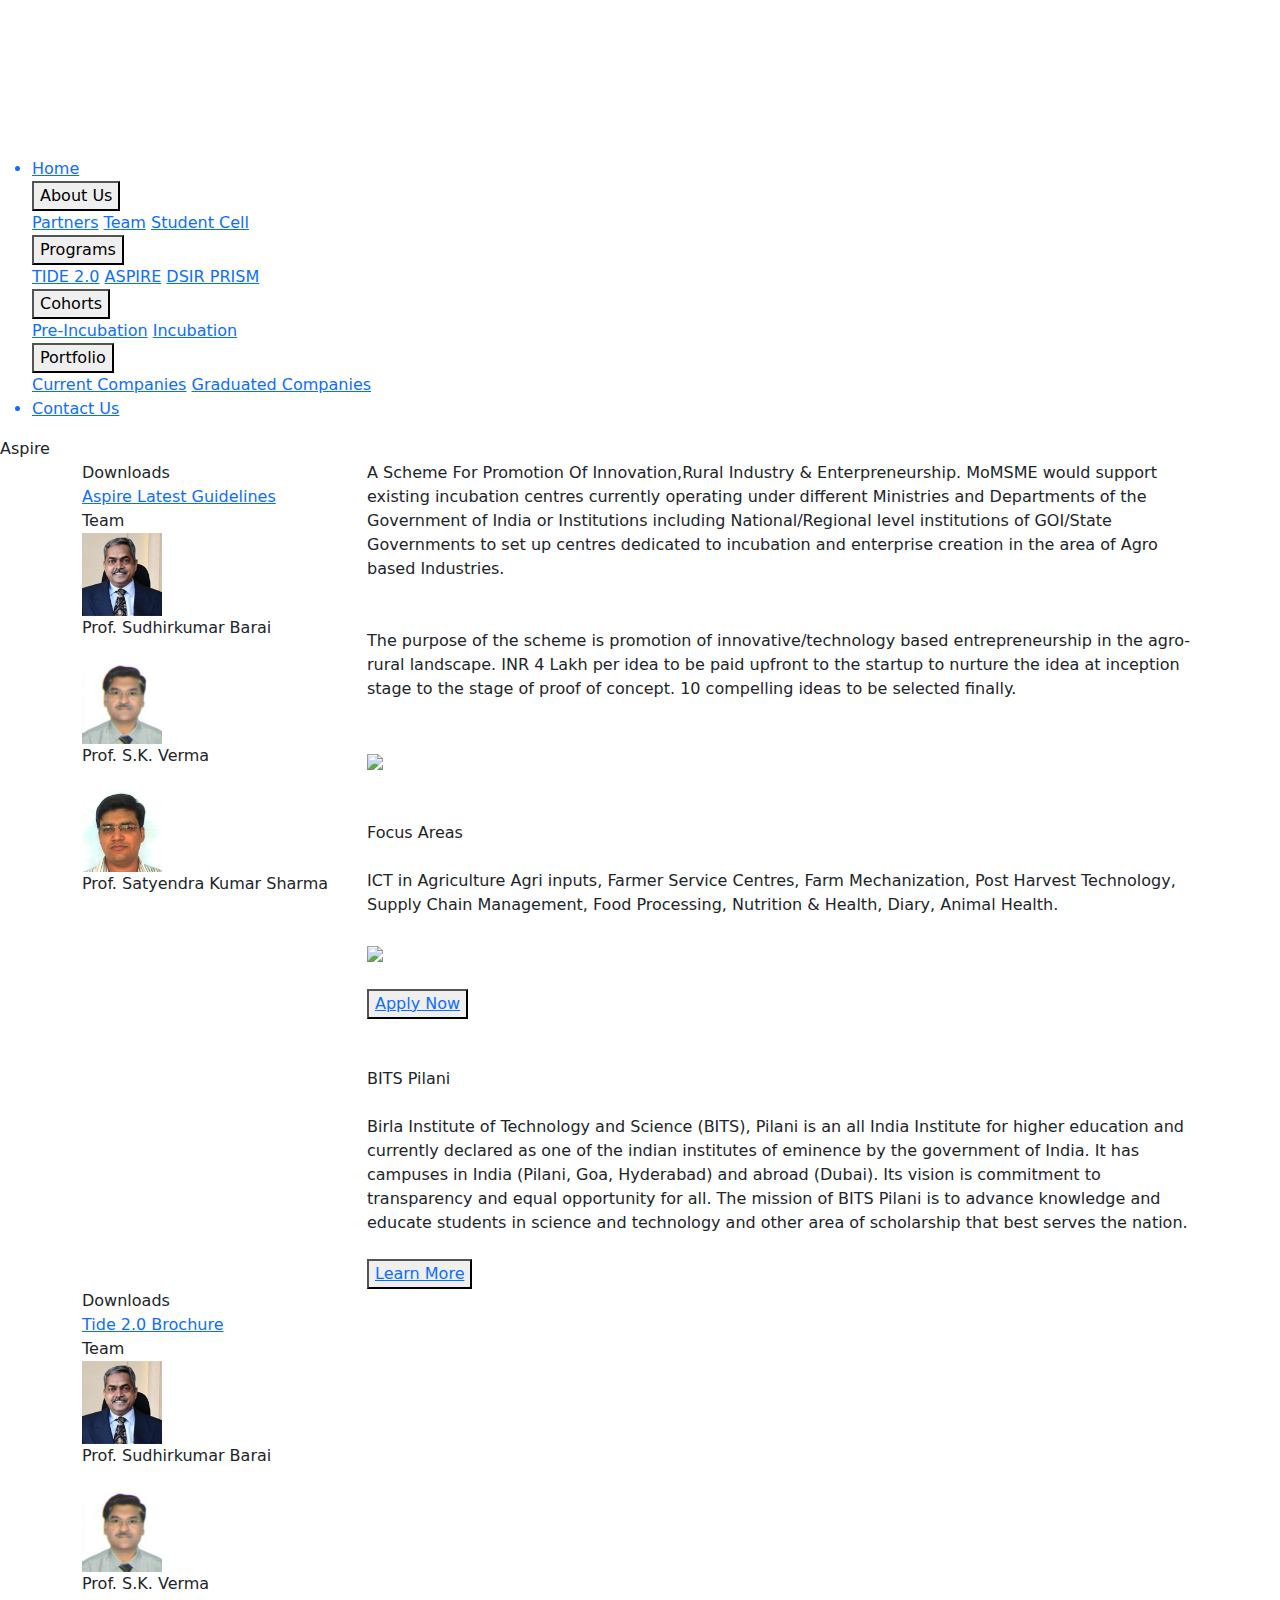
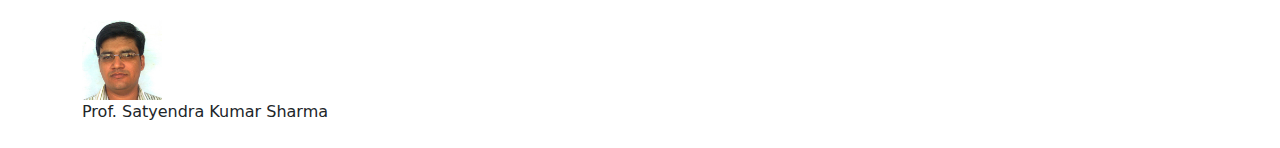
==== aspire.html @ fb0bbe4e "added link of incubation page" ====
<!DOCTYPE html>
<html lang="en">
<head>
    <meta charset="UTF-8">
    <meta http-equiv="X-UA-Compatible" content="IE=edge">
    <meta name="viewport" content="width=device-width, initial-scale=1.0">
    <title>Aspire</title>
    <link rel="stylesheet" href="css/bootstrap.min.css">
    <link rel="stylesheet" href="css/aspire.css">
    <link rel="preconnect" href="https://fonts.googleapis.com">
    <link rel="preconnect" href="https://fonts.gstatic.com" crossorigin>
    <link href="https://fonts.googleapis.com/css2?family=Gowun+Dodum&display=swap" rel="stylesheet">
    <link href="https://fonts.googleapis.com/css2?family=Rambla&display=swap" rel="stylesheet">
    <link href="https://fonts.googleapis.com/css2?family=Karla&display=swap" rel="stylesheet">
    <link rel="stylesheet" href="https://cdn.jsdelivr.net/npm/bootstrap-icons@1.5.0/font/bootstrap-icons.css">
    <script src="https://unpkg.com/scrollreveal"></script>
</head>
<body>
    <div class='spinner-wrapper'>
        <div class="spinner"></div>
    </div>
    <canvas id="stars"></canvas>
<div class="scrollBar1"><span></span></div>
<div class="wrapper-Main">
  <div class="bg-cover" class="none"></div>
  <a class="hamburger-shell">
    <div class="hamb top"></div>
      <div class="hamb middle"></div>
    <div class="menu-name"></div>
  
  <ul id="menu">
      <a href="index.html"> <li>Home</li></a>
      <div class="dropdown">
        <button class="dropbtn">About Us</button>
        <div class="dropdown-content">
          <a href="partners.html">Partners</a>
          <a href="team.html">Team</a>
          <a href="studentcell.html">Student Cell</a>
        </div>
      </div>
      <div class="dropdown">
        <button class="dropbtn">Programs</button>
        <div class="dropdown-content">
          <a href="tide2.html">TIDE 2.0</a>
          <a href="aspire.html">ASPIRE</a>
          <a href="dsirprism.html">DSIR PRISM</a>
        </div>
      </div>
      <div class="dropdown">
        <button class="dropbtn">Cohorts</button>
        <div class="dropdown-content">
          <a href="preIncubation.html">Pre-Incubation</a>
          <a href="incubation.html">Incubation</a>
        </div>
      </div>
      <div class="dropdown">
        <button class="dropbtn">Portfolio</button>
        <div class="dropdown-content">
          <a href="#">Current Companies</a>
          <a href="#">Graduated Companies</a>
        </div>
      </div>
      <a href="#"> <li>Contact Us</li></a>
  </ul>
  </a>
  <div id="mainHeading"><div id="mainHeadingContent">Aspire</div></div>
  <div class="container">
      <div class="row">
          <div class="col-lg-3 sideline contentWhenSide">
            <div class = "sidelineHeading leftEntrance">Downloads</div>
            <div class= "sidelineLinks leftEntrance"><a href="#">Aspire Latest Guidelines</a></div>
            <div class = "sidelineHeading leftEntrance">Team</div>
            <div class ="sidelineContent leftEntrance"><img src="images/members/Prof-SK_Barai.jpg" width="80px" height="auto"><div class="names">Prof. Sudhirkumar Barai</div></div><br>
            <div class ="sidelineContent leftEntrance"><img src="images/members/Prof.S.K.Verma.jpg" width="80px" height="auto"><div class="names">Prof. S.K. Verma</div></div><br>
            <div class ="sidelineContent leftEntrance"><img src="images/members/Satyendra_Sharma.jpg" width="80px" height="auto"><div class="names">Prof. Satyendra Kumar Sharma</div></div><br>
          </div>
          <div class="col-lg-9">
              <div class="content rightEntrance">
                A Scheme For Promotion Of Innovation,Rural Industry & Enterpreneurship. MoMSME would support existing incubation centres currently operating under different Ministries and Departments of the Government of India or Institutions including National/Regional level institutions of GOI/State Governments to set up centres dedicated to incubation and enterprise creation in the area of Agro based Industries.              </div>
              <br>
              <br>
              <div class="content rightEntrance">
                The purpose of the scheme is promotion of innovative/technology based entrepreneurship in the agro-rural landscape. INR 4 Lakh per idea to be paid upfront to the startup to nurture the idea at inception stage to the stage of proof of concept. 10 compelling ideas to be selected finally.              </div>
              <br>
              <br>
              <div class="content rightEntrance" style="align-items: center;"><img src="images/aspire4.jpg" ></div>
              <br>
              <br>
              <div class="content bottomEntrance contentHeading">Focus Areas</div>
              <br>
              <div class="content rightEntrance">ICT in Agriculture
                Agri inputs, 
                Farmer Service Centres, 
                Farm Mechanization, 
                Post Harvest Technology, 
                Supply Chain Management, 
                Food Processing, 
                Nutrition & Health, 
                Diary, 
                Animal Health.</div>
                <br>
              <div class="content rightEntrance" style="align-items: center;"><img src="images/aspire3.jpg" ></div>
              <br>
              <div class=" content bottomEntrance learnMoreBtnWrapper"><button class="learnMoreBtn"><a href="">Apply Now</a></button></div>
              <br>
              <br>
              <div class="content bottomEntrance contentHeading">BITS Pilani</div>
              <br>
              <div class="content rightEntrance">Birla Institute of Technology and Science (BITS), Pilani is an all India Institute for higher education and currently declared as one of the indian institutes of eminence by the government of India. It has campuses in India (Pilani, Goa, Hyderabad) and abroad (Dubai). Its vision is commitment to transparency and equal opportunity for all. The mission of BITS Pilani is to advance knowledge and educate students in science and technology and other area of scholarship that best serves the nation.</div>
              <br>
              <div class=" content bottomEntrance learnMoreBtnWrapper"><button class="learnMoreBtn"><a href="">Learn More</a></button></div>
          </div>
          <div class="col-lg-3 sideline contentWhenBottom">
            <div class = "sidelineHeading leftEntrance">Downloads</div>
            <div class= "sidelineLinks leftEntrance"><a href="#">Tide 2.0 Brochure</a></div>
            <div class = "sidelineHeading leftEntrance">Team</div>
            <div class ="sidelineContent leftEntrance"><img src="images/members/Prof-SK_Barai.jpg" width="80px" height="auto"><div class="names">Prof. Sudhirkumar Barai</div></div><br>
            <div class ="sidelineContent leftEntrance"><img src="images/members/Prof.S.K.Verma.jpg" width="80px" height="auto"><div class="names">Prof. S.K. Verma</div></div><br>
            <div class ="sidelineContent leftEntrance"><img src="images/members/Satyendra_Sharma.jpg" width="80px" height="auto"><div class="names">Prof. Satyendra Kumar Sharma</div></div><br>
          </div>
      </div>
  </div>
</div>  
  <script src="js/jquery-3.6.0.min.js"></script>
  <script src="js/bootstrap.min.js"></script>
  <script src="js/aspire.js"></script>
</body>
</html>
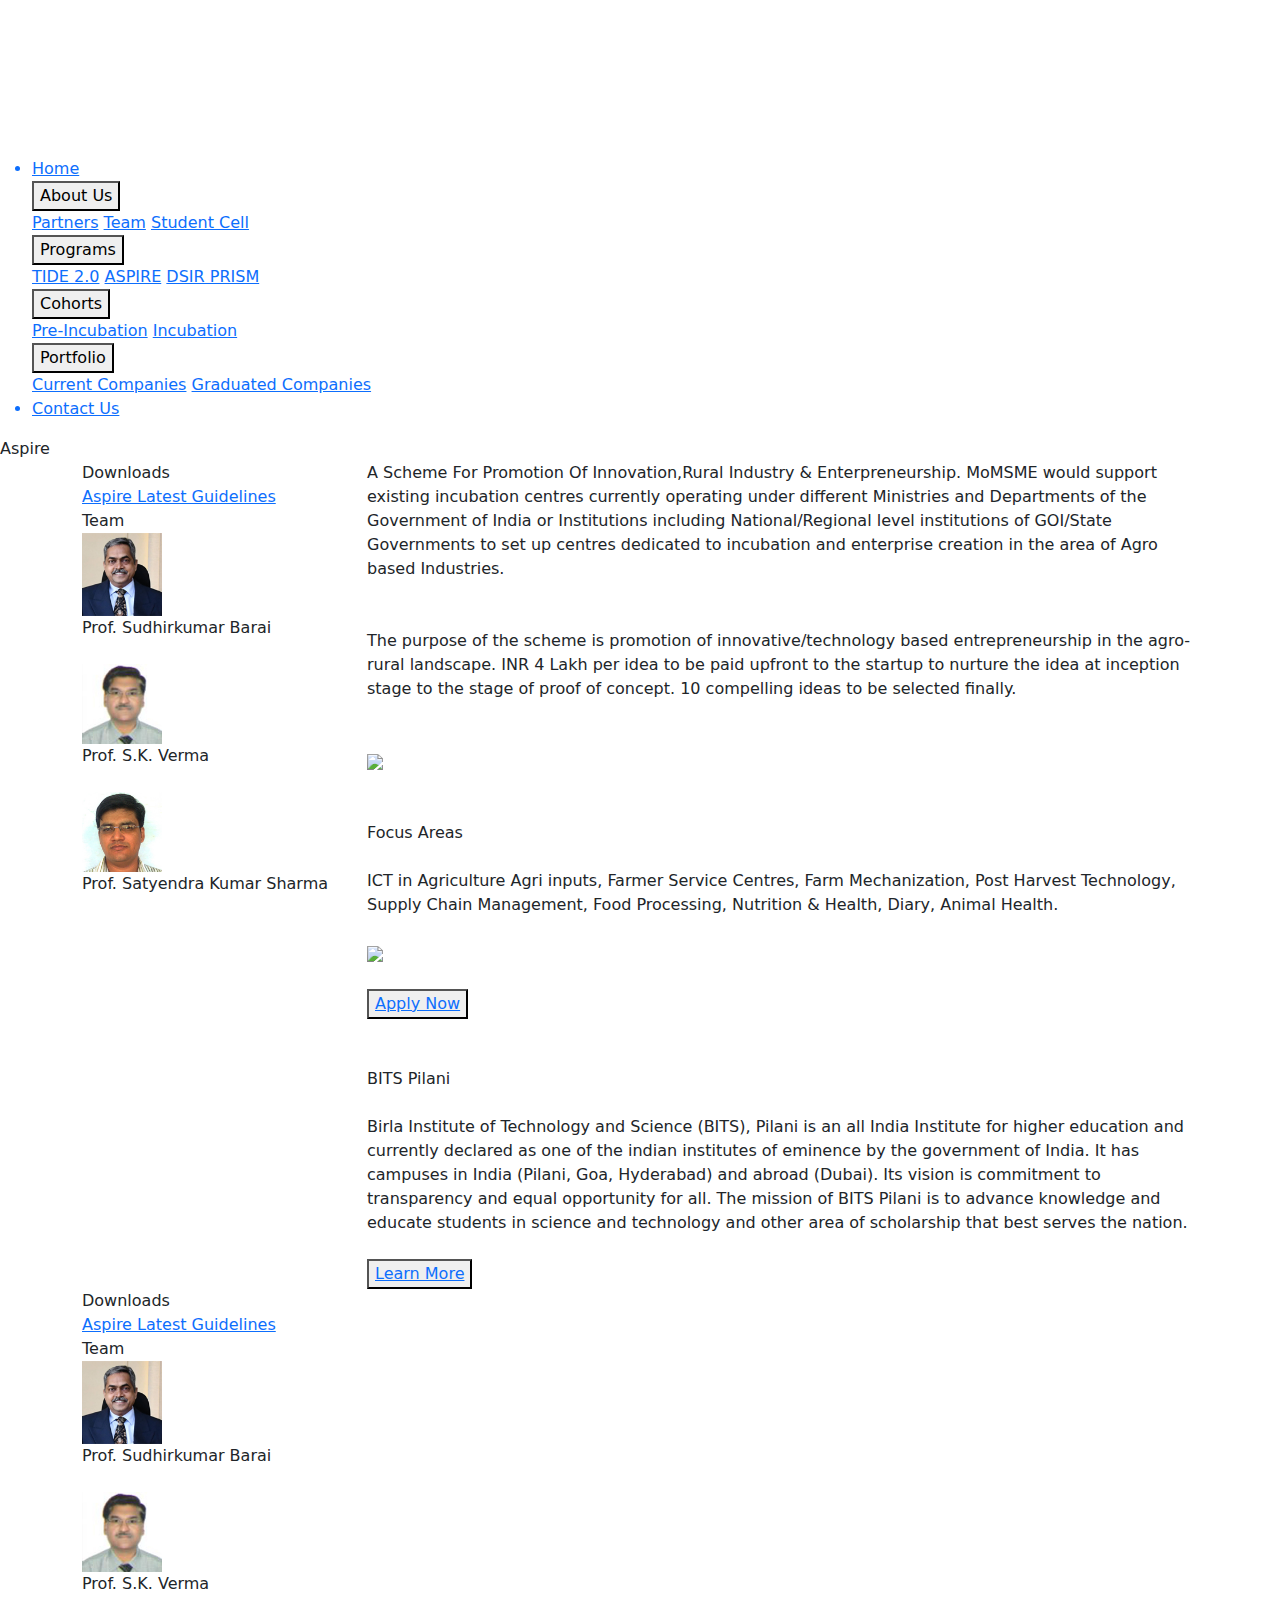
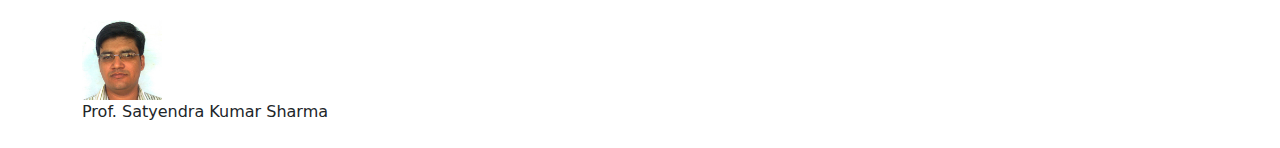
==== commit 046724d1: "Update aspire.html" ====
--- a/aspire.html
+++ b/aspire.html
@@ -56,8 +56,8 @@
       <div class="dropdown">
         <button class="dropbtn">Portfolio</button>
         <div class="dropdown-content">
-          <a href="#">Current Companies</a>
-          <a href="#">Graduated Companies</a>
+          <a href="current-companies.html">Current Companies</a>
+          <a href="graduated-companies.html">Graduated Companies</a>
         </div>
       </div>
       <a href="#"> <li>Contact Us</li></a>
@@ -101,18 +101,18 @@
                 <br>
               <div class="content rightEntrance" style="align-items: center;"><img src="images/aspire3.jpg" ></div>
               <br>
-              <div class=" content bottomEntrance learnMoreBtnWrapper"><button class="learnMoreBtn"><a href="">Apply Now</a></button></div>
+              <div class=" content bottomEntrance learnMoreBtnWrapper"><button class="learnMoreBtn"><a href="https://docs.google.com/forms/d/e/1FAIpQLSf4wLEWpV8X0X5D5SOn0egSoR3rhjUa4eiSrsWLfmhWtFyErw/viewform">Apply Now</a></button></div>
               <br>
               <br>
               <div class="content bottomEntrance contentHeading">BITS Pilani</div>
               <br>
               <div class="content rightEntrance">Birla Institute of Technology and Science (BITS), Pilani is an all India Institute for higher education and currently declared as one of the indian institutes of eminence by the government of India. It has campuses in India (Pilani, Goa, Hyderabad) and abroad (Dubai). Its vision is commitment to transparency and equal opportunity for all. The mission of BITS Pilani is to advance knowledge and educate students in science and technology and other area of scholarship that best serves the nation.</div>
               <br>
-              <div class=" content bottomEntrance learnMoreBtnWrapper"><button class="learnMoreBtn"><a href="">Learn More</a></button></div>
+              <div class=" content bottomEntrance learnMoreBtnWrapper"><button class="learnMoreBtn"><a href="https://www.bits-pilani.ac.in/">Learn More</a></button></div>
           </div>
           <div class="col-lg-3 sideline contentWhenBottom">
             <div class = "sidelineHeading leftEntrance">Downloads</div>
-            <div class= "sidelineLinks leftEntrance"><a href="#">Tide 2.0 Brochure</a></div>
+            <div class= "sidelineLinks leftEntrance"><a href="#">Aspire Latest Guidelines</a></div>
             <div class = "sidelineHeading leftEntrance">Team</div>
             <div class ="sidelineContent leftEntrance"><img src="images/members/Prof-SK_Barai.jpg" width="80px" height="auto"><div class="names">Prof. Sudhirkumar Barai</div></div><br>
             <div class ="sidelineContent leftEntrance"><img src="images/members/Prof.S.K.Verma.jpg" width="80px" height="auto"><div class="names">Prof. S.K. Verma</div></div><br>
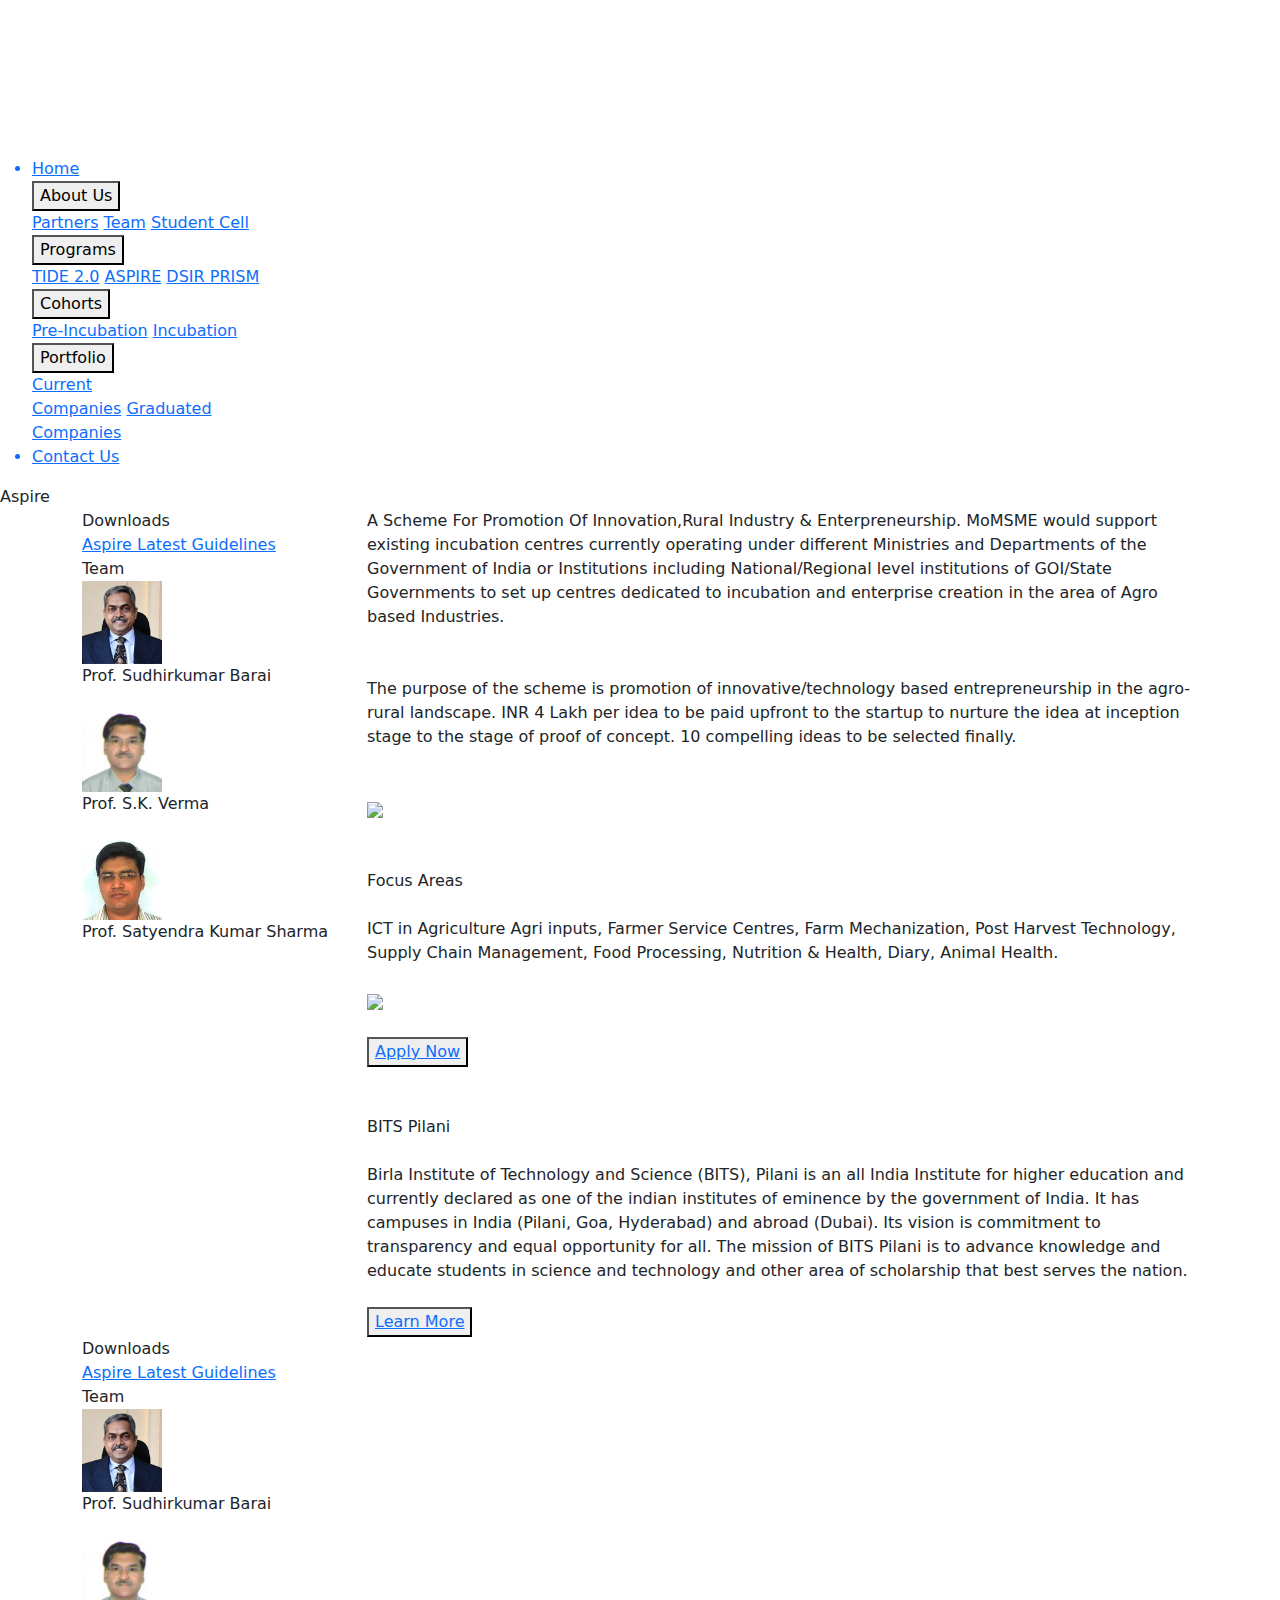
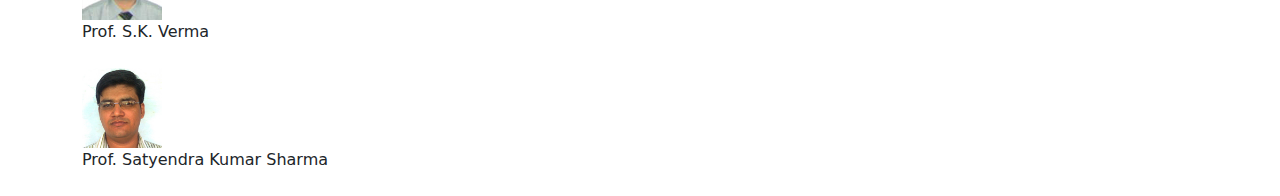
==== commit fff5605b: "Update aspire.html" ====
--- a/aspire.html
+++ b/aspire.html
@@ -56,11 +56,11 @@
       <div class="dropdown">
         <button class="dropbtn">Portfolio</button>
         <div class="dropdown-content">
-          <a href="current-companies.html">Current Companies</a>
-          <a href="graduated-companies.html">Graduated Companies</a>
+          <a href="current-companies.html">Current<br>Companies</a>
+          <a href="graduated-companies.html">Graduated<br>Companies</a>
         </div>
       </div>
-      <a href="#"> <li>Contact Us</li></a>
+      <a href="contactus.html"> <li>Contact Us</li></a>
   </ul>
   </a>
   <div id="mainHeading"><div id="mainHeadingContent">Aspire</div></div>
@@ -68,7 +68,7 @@
       <div class="row">
           <div class="col-lg-3 sideline contentWhenSide">
             <div class = "sidelineHeading leftEntrance">Downloads</div>
-            <div class= "sidelineLinks leftEntrance"><a href="#">Aspire Latest Guidelines</a></div>
+            <div class= "sidelineLinks leftEntrance"><a href="#" target="_blank">Aspire Latest Guidelines</a></div>
             <div class = "sidelineHeading leftEntrance">Team</div>
             <div class ="sidelineContent leftEntrance"><img src="images/members/Prof-SK_Barai.jpg" width="80px" height="auto"><div class="names">Prof. Sudhirkumar Barai</div></div><br>
             <div class ="sidelineContent leftEntrance"><img src="images/members/Prof.S.K.Verma.jpg" width="80px" height="auto"><div class="names">Prof. S.K. Verma</div></div><br>
@@ -101,18 +101,18 @@
                 <br>
               <div class="content rightEntrance" style="align-items: center;"><img src="images/aspire3.jpg" ></div>
               <br>
-              <div class=" content bottomEntrance learnMoreBtnWrapper"><button class="learnMoreBtn"><a href="https://docs.google.com/forms/d/e/1FAIpQLSf4wLEWpV8X0X5D5SOn0egSoR3rhjUa4eiSrsWLfmhWtFyErw/viewform">Apply Now</a></button></div>
+              <div class=" content bottomEntrance learnMoreBtnWrapper"><button class="learnMoreBtn"><a href="https://docs.google.com/forms/d/e/1FAIpQLSf4wLEWpV8X0X5D5SOn0egSoR3rhjUa4eiSrsWLfmhWtFyErw/viewform" target="_blank">Apply Now</a></button></div>
               <br>
               <br>
               <div class="content bottomEntrance contentHeading">BITS Pilani</div>
               <br>
               <div class="content rightEntrance">Birla Institute of Technology and Science (BITS), Pilani is an all India Institute for higher education and currently declared as one of the indian institutes of eminence by the government of India. It has campuses in India (Pilani, Goa, Hyderabad) and abroad (Dubai). Its vision is commitment to transparency and equal opportunity for all. The mission of BITS Pilani is to advance knowledge and educate students in science and technology and other area of scholarship that best serves the nation.</div>
               <br>
-              <div class=" content bottomEntrance learnMoreBtnWrapper"><button class="learnMoreBtn"><a href="https://www.bits-pilani.ac.in/">Learn More</a></button></div>
+              <div class=" content bottomEntrance learnMoreBtnWrapper"><button class="learnMoreBtn"><a href="https://www.bits-pilani.ac.in/" target="_blank">Learn More</a></button></div>
           </div>
           <div class="col-lg-3 sideline contentWhenBottom">
             <div class = "sidelineHeading leftEntrance">Downloads</div>
-            <div class= "sidelineLinks leftEntrance"><a href="#">Aspire Latest Guidelines</a></div>
+            <div class= "sidelineLinks leftEntrance"><a href="#" target="_blank">Aspire Latest Guidelines</a></div>
             <div class = "sidelineHeading leftEntrance">Team</div>
             <div class ="sidelineContent leftEntrance"><img src="images/members/Prof-SK_Barai.jpg" width="80px" height="auto"><div class="names">Prof. Sudhirkumar Barai</div></div><br>
             <div class ="sidelineContent leftEntrance"><img src="images/members/Prof.S.K.Verma.jpg" width="80px" height="auto"><div class="names">Prof. S.K. Verma</div></div><br>
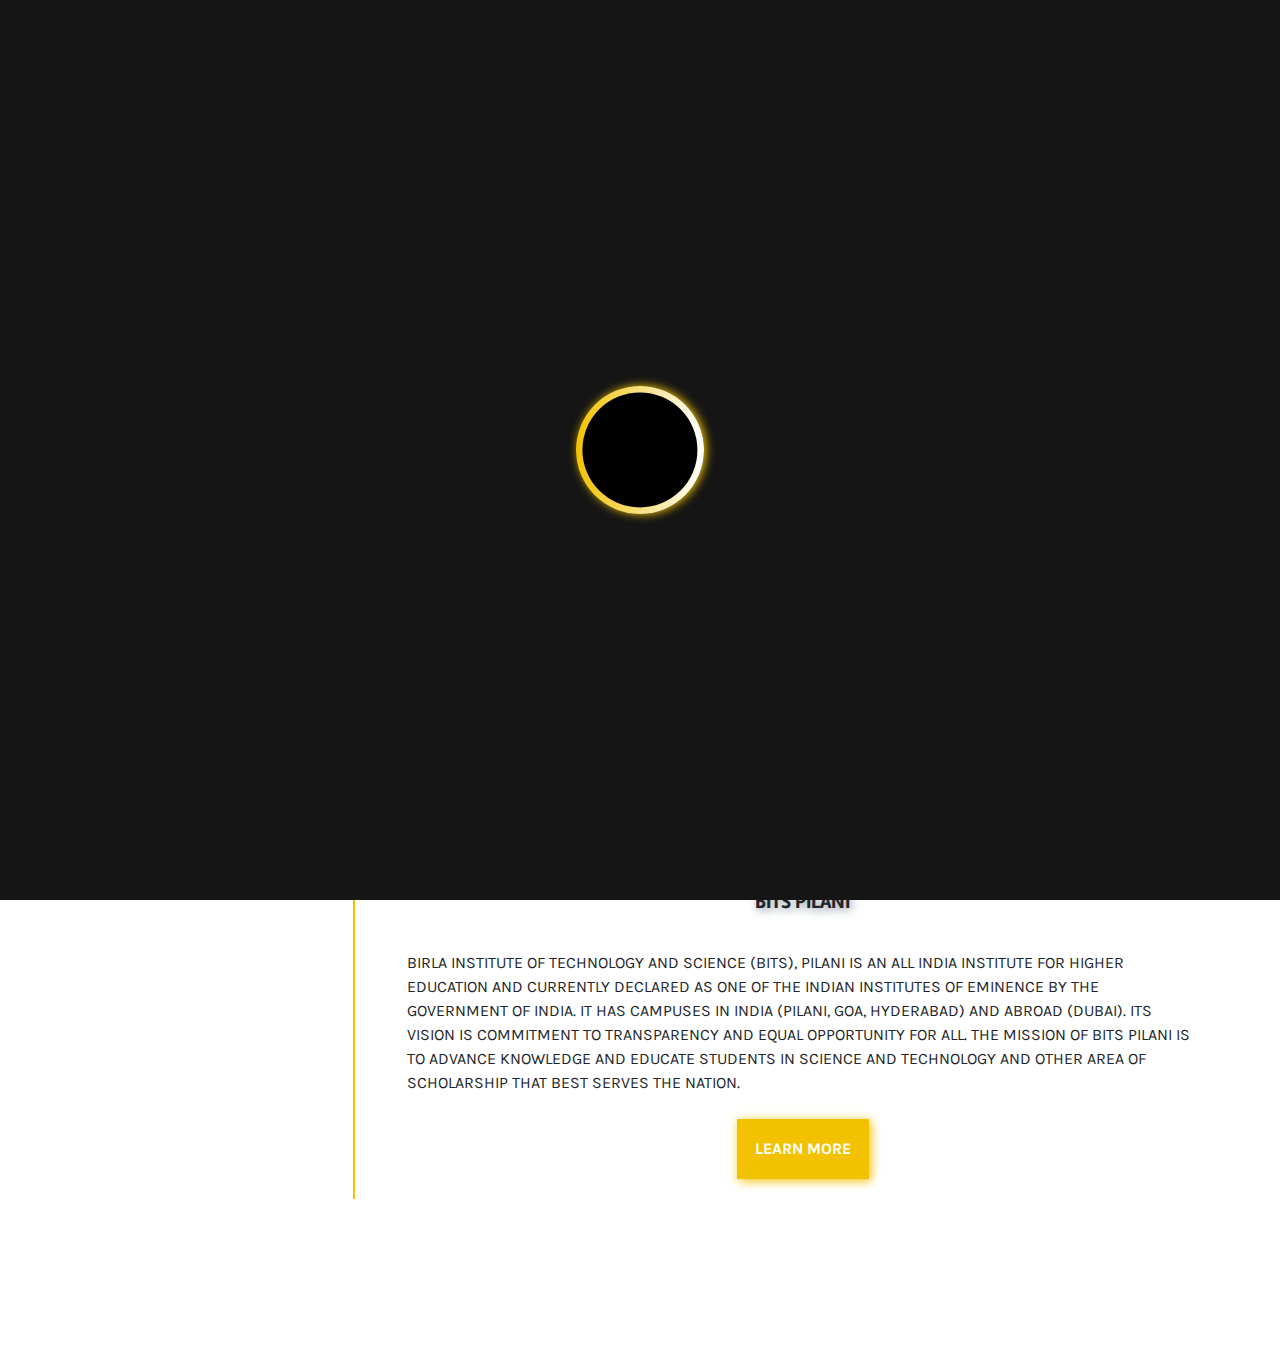
==== commit da96af94: "Update aspire.html" ====
--- a/aspire.html
+++ b/aspire.html
@@ -60,7 +60,7 @@
           <a href="graduated-companies.html">Graduated<br>Companies</a>
         </div>
       </div>
-      <a href="contactus.html"> <li>Contact Us</li></a>
+      <a href="index.html#contactUsHeading"> <li>Contact Us</li></a>
   </ul>
   </a>
   <div id="mainHeading"><div id="mainHeadingContent">Aspire</div></div>
--- a/css/aspire.css
+++ b/css/aspire.css
@@ -0,0 +1,409 @@
+* {
+    box-sizing: border-box;
+    font-family: 'Karla', sans-serif;
+    text-transform: uppercase;
+    user-select: none;
+}
+body, html {
+    padding: 0;
+    margin: 0;
+    padding-bottom: 75px;
+}
+
+.dropbtn {
+    background-color: transparent;
+    color: rgb(242,194,0);
+    padding: 16px;
+    border: none;
+    cursor: pointer;
+    text-transform: uppercase;
+  }
+  
+  /* The container <div> - needed to position the dropdown content */
+  .dropdown {
+    position: relative;
+    display: inline-block;
+    border-bottom: 1px solid rgb(242,194,0);
+    width: 200px;
+    align-items: center;
+  }
+  
+  /* Dropdown Content (Hidden by Default) */
+  .dropdown-content {
+    display: none;
+    position: relative;
+    background-color: transparent;
+    min-width: 160px;
+    box-shadow: 0px 8px 16px 0px rgba(0,0,0,0.2);
+    z-index: 1;
+    font-size: 16px;
+    float: left;
+  }
+  
+  /* Links inside the dropdown */
+  .dropdown-content a {
+    color: rgb(242,194,0);
+    padding: 12px 16px;
+    text-decoration: none;
+    display: block;
+    text-align: right;
+  }
+  
+  /* Change color of dropdown links on hover */
+  .dropdown-content a:hover {
+    color: #00abff;
+	margin-right: 3px;
+    transition: 0.5s ease;
+  }
+  
+  /* Show the dropdown menu on hover */
+  .dropdown:hover .dropdown-content {
+    display: block;
+    transition: 0.5s ease;
+  }
+  
+  /* Change the background color of the dropdown button when the dropdown content is shown */
+  .dropdown:hover .dropbtn {
+    color: #00abff;
+	margin-right: 3px;
+    transition: 0.5s ease
+  }
+.bg-cover {
+	position: fixed;
+	left: 0;
+	top: 0;
+	width: 100%;
+	height: 100%;
+	background-color: black;
+	z-index: 0;
+	transition: all 350ms ease;
+	opacity: 0;
+	visibility: hidden;
+	pointer-events: none;
+    z-index: 100;
+}
+.reveal {
+	opacity: .85;
+	display: block;
+	pointer-events: auto;
+	visibility: visible;
+}
+
+.hamburger-shell {
+	margin: 0;
+	position: fixed;
+	overflow: hidden;
+	width: 40px;
+	height: 100px;
+	overflow: auto;
+	left: calc(100% - 100px);
+	top: 20px;
+	cursor: pointer;
+    z-index: 101;
+}
+
+.top, .middle , .menu-name{
+	position: absolute;
+	width: 40px;
+	height: 5px;
+	background-color: rgb(242,194,0);
+	transition: all 350ms ease-in-out;
+	top: 20px;
+    border-radius: 5px;
+}
+
+.middle {
+	top: 30px;
+}
+
+#menu {
+	position: fixed;
+	left: calc(100% - 292px);
+	top: 10px;
+	color: rgb(242,194,0);
+	display: none;
+	margin: 120px 30px;
+	text-decoration: none;
+	font-family: Arial, sans-serif;
+	font-weight: 100;
+	font-size: 20px;
+	text-transform: uppercase;
+	color: rgb(242,194,0);
+	padding: 24px;
+	width: 200px;
+	text-align: right;
+    z-index: 101;
+}
+
+#menu a li {
+	text-decoration: none!important;
+	padding-bottom: 10px;
+	margin-bottom: 0px;
+    margin-top: 10px;
+	list-style: none;
+	color: rgb(242,194,0);
+    border-bottom: 1px solid rgb(242,194,0);
+	transition: all 150ms ease;
+    z-index: 1000;
+    width: 200px;
+}
+
+#menu a li:hover {
+	color: #00abff;
+	padding-right: 3px;
+}
+
+#menu a li:hover:after {
+}
+
+
+
+#menu a {
+	text-decoration: none;
+}
+
+.rotate {
+	transform: rotate(225deg);
+	-webkit-transform: rotate(225deg);
+	top: 30px;
+	background-color: rgb(242,194,0);
+	height: 2px;
+}
+
+.rotate-back {
+	transform: rotate(-225deg);
+	-webkit-transform: rotate(-225deg);
+	top: 30px;
+	background-color: rgb(242,194,0);
+	height: 2px;
+}
+
+.top {
+-webkit-animation-delay: 100ms;
+}
+
+.middle {
+-webkit-animation-delay: 250ms;
+}
+
+.bottom {
+	-webkit-animation-delay: 400ms;
+}
+
+.menu-name {
+	font-family: Verdana;
+	font-weight: 900;
+	color: black;
+	font-size: 19.5px;
+	text-decoration: none;
+	position: absolute;
+	top: 40px;
+	left: -1px;
+	transition: all 350ms;
+}
+
+.bump {
+	top: 64px;
+	color: rgb(242,194,0);
+}
+
+
+/* loader */
+.spinner-wrapper{
+    width: 100%;
+    height: 100%;
+    background-color: #151515;
+    position: fixed;
+    top: 0;
+    left: 0;
+    z-index: 9999;
+    display: flex;
+    align-items: center;
+    justify-content: center;
+}
+
+.spinner {
+    position: relative;
+    width: 8rem;
+    height: 8rem;
+    border-radius: 50%;
+}
+
+.spinner::before,
+.spinner:after{
+    content: "";
+    position: absolute;
+    border-radius: 50%;
+}
+
+.spinner:before {
+    width: 100%;
+    height: 100%;
+    background-image:linear-gradient(90deg, rgb(242,194,0) 0%,white 100% );
+    animation: spin .5s infinite linear;
+    box-shadow: 2px 0px 10px  rgb(242,194,0);
+}
+.spinner:after {
+    width: 90%;
+    height: 90%;
+    background-color: black;
+    top: 50%;
+    left: 50%;
+    transform: translate(-50%, -50%);
+}
+.fade-in {
+    animation: fadeIn 0.5s linear;
+  }
+  
+  @keyframes fadeIn {
+    0% {
+      opacity: 0;;
+    }
+  
+    100% {
+        opacity: 1;;
+    }
+  }
+
+@keyframes spin {
+    to {
+        transform: rotate(360deg);
+    }
+}
+
+
+/* MainHeading */
+#mainHeading {
+    
+    position: absolute;
+    top: 30%;
+    left: 50%;
+}
+#mainHeadingContent {
+    position: relative; 
+    left: -50%;
+    text-shadow:lightslategrey 2px 2px 10px;
+    font-weight: 800;
+    color: white;
+    font-size: 80px;
+    letter-spacing: 2vw;
+    font-family: 'Rambla', sans-serif;
+    text-align: center;
+}
+@media screen and (max-width:500px) {
+    #mainHeading{
+        left: 10%;
+        width: 0px;
+    }
+    #mainHeadingContent{
+        left: -50%;
+    }
+}
+.container {
+    margin-top: 50px;
+}
+.sidelineHeading {
+    font-size: 20px;
+    text-shadow:lightslategrey 2px 2px 10px;
+    margin-bottom: 10px;
+    font-weight: 700;
+    font-family: 'Rambla', sans-serif;
+}
+.sidelineContent{
+    vertical-align: middle;
+}
+.sidelineContent img {
+    border-radius: 50%;
+    border: 1px solid rgb(242,194,0);
+    box-shadow: rgb(242,194,0) 1px 1px 10px;
+}
+.names{
+    float: right;
+    width: 70%;
+    margin-top: 20px;
+
+}
+.sideline {
+    border-right: rgb(242,194,0) 2px solid;
+}
+.sidelineLinks a {
+    text-decoration: underline;
+    color: black;
+    transition: 0.5s ease;
+}
+.sidelineLinks a:hover {
+    text-decoration: none;
+    padding-left: 5px;
+}
+.sidelineLinks {
+    margin-bottom: 50px;
+}
+.content{
+    padding-left: 40px;
+}
+.content img {
+    display: block;
+  margin-left: auto;
+  margin-right: auto;
+  width: 60%;
+}
+.contentHeading{
+    text-align: center;
+    font-size: 20px;
+    text-shadow:lightslategrey 2px 2px 10px;
+    margin-bottom: 10px;
+    font-weight: 700;
+    font-family: 'Rambla', sans-serif;
+}
+.learnMoreBtn {
+    background-color: rgb(242,194,0);
+    padding: 18px;
+    border: rgb(242,194,0);
+    box-shadow:2px 2px 10px rgb(242,194,0);
+    transition: 0.5s;
+    margin-bottom: 20px;
+}
+.learnMoreBtn:hover{
+    opacity: 0.5;
+}
+.learnMoreBtn a {
+    text-decoration: none;
+    color: white;
+    align-items: center;
+    font-weight: 700;
+}
+.learnMoreBtnWrapper {
+    text-align: center;
+}
+.contentWhenBottom{
+    display: none;
+}
+@media screen and (max-width:992px) {
+    .contentWhenBottom{
+        display: block;
+        align-items: center;
+        border: none;
+        margin-left: 40px;
+        margin-top: 20px;
+    }
+    .contentWhenSide{
+        display: none;
+    }
+}
+/* scroll bar */
+/* width */
+body::-webkit-scrollbar {
+    width: 10px;
+    height: 0px;
+  }
+  
+  /* Track */
+  body::-webkit-scrollbar-track {
+    box-shadow: inset 0 0 5px black; 
+    background-color: black;
+  }
+   
+  /* Handle */
+  body::-webkit-scrollbar-thumb {
+    background: rgb(242,194,0); 
+  }
